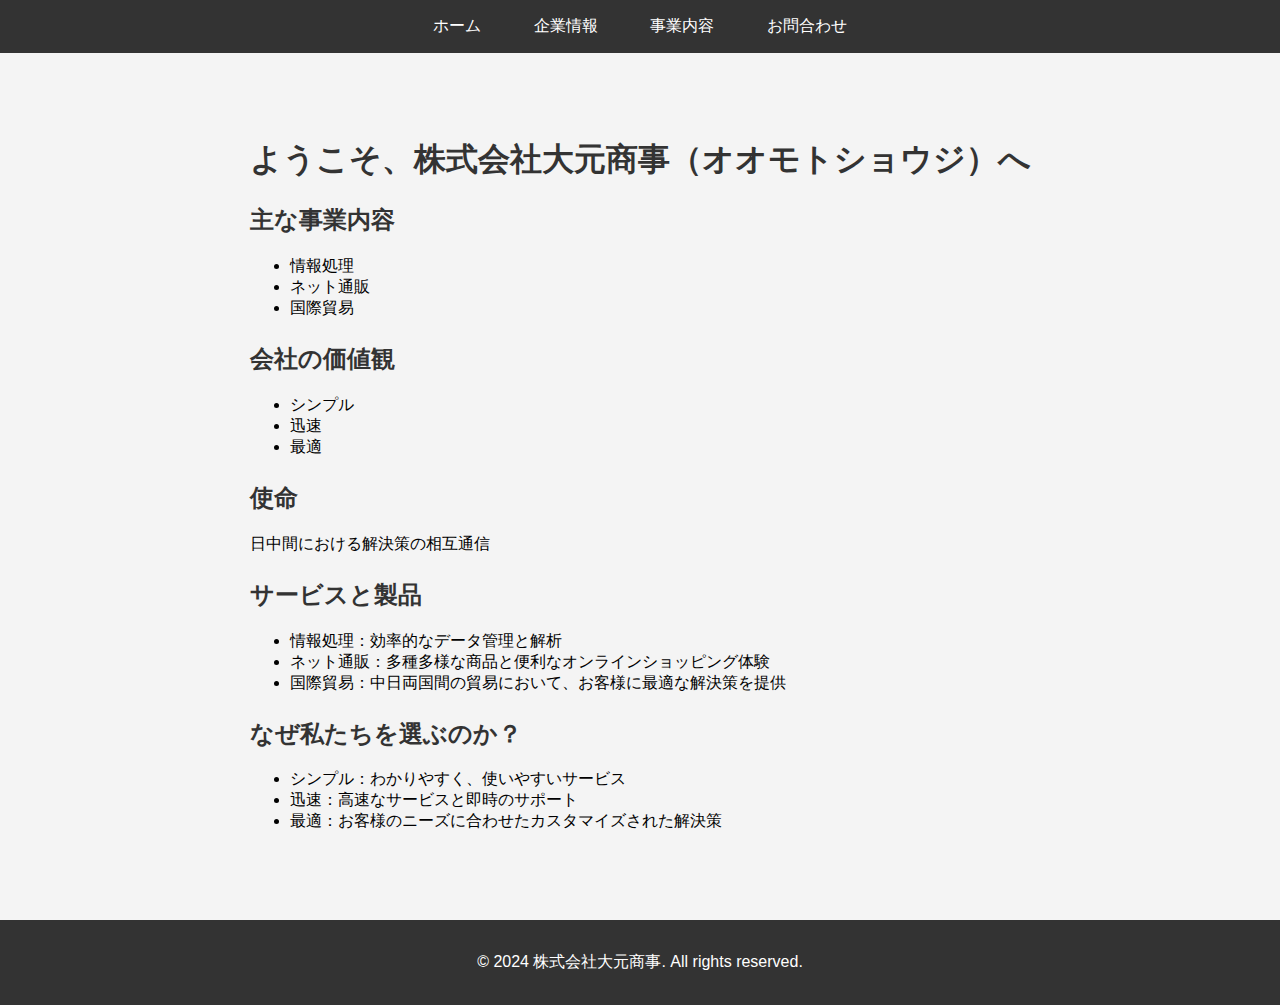
==== index.html @ 144e2c76 "初め" ====
<!DOCTYPE html>
<html lang="ja">
<head>
    <meta charset="UTF-8">
    <meta name="viewport" content="width=device-width, initial-scale=1.0">
    <title>ホーム</title>
    <link rel="stylesheet" href="style.css">
</head>
<body>
    <header>
        <nav>
            <ul>
                <li><a href="index.html">ホーム</a></li>
                <li><a href="company.html">企業情報</a></li>
                <li><a href="business.html">事業内容</a></li>
                <li><a href="inquiry.html">お問合わせ</a></li>
            </ul>
        </nav>
    </header>
    <main>
        <h1>ようこそ、株式会社大元商事（オオモトショウジ）へ</h1>
        
        <section>
            <h2>主な事業内容</h2>
            <ul>
                <li>情報処理</li>
                <li>ネット通販</li>
                <li>国際貿易</li>
            </ul>
        </section>
        
        <section>
            <h2>会社の価値観</h2>
            <ul>
                <li>シンプル</li>
                <li>迅速</li>
                <li>最適</li>
            </ul>
        </section>
        
        <section>
            <h2>使命</h2>
            <p>日中間における解決策の相互通信</p>
        </section>
        
        <section>
            <h2>サービスと製品</h2>
            <ul>
                <li>情報処理：効率的なデータ管理と解析</li>
                <li>ネット通販：多種多様な商品と便利なオンラインショッピング体験</li>
                <li>国際貿易：中日両国間の貿易において、お客様に最適な解決策を提供</li>
            </ul>
        </section>
        
        <section>
            <h2>なぜ私たちを選ぶのか？</h2>
            <ul>
                <li>シンプル：わかりやすく、使いやすいサービス</li>
                <li>迅速：高速なサービスと即時のサポート</li>
                <li>最適：お客様のニーズに合わせたカスタマイズされた解決策</li>
            </ul>
        </section>
    </main>
    <footer>
        <p>&copy; 2024 株式会社大元商事. All rights reserved.</p>
    </footer>
</body>
</html>
---- style.css ----
html, body {
    height: 100%;
    margin: 0;
    padding: 0;
}

body {
    font-family: Arial, sans-serif;
    background-color: #f4f4f4;
    display: flex;
    flex-direction: column;
}

header {
    background-color: #333;
    color: white;
    padding: 1em 0;
    text-align: center;
}

nav ul {
    list-style-type: none;
    padding: 0;
    margin: 0;
}

nav ul li {
    display: inline;
    margin: 0 1em;
}

nav ul li a {
    color: white;
    text-decoration: none;
    padding: 0.5em;
}

nav ul li a:hover {
    background-color: #555;
    border-radius: 4px;
}

main {
    flex: 1;
    padding: 2em;
    /* background-color: white; */
    margin: 2em auto;
    max-width: 800px;
    /* box-shadow: 0 0 10px rgba(0, 0, 0, 0.1); */
}

h1, h2 {
    color: #333;
}

section {
    margin-bottom: 1.5em;
}

footer {
    background-color: #333;
    color: white;
    text-align: center;
    padding: 1em 0;
    width: 100%;
}
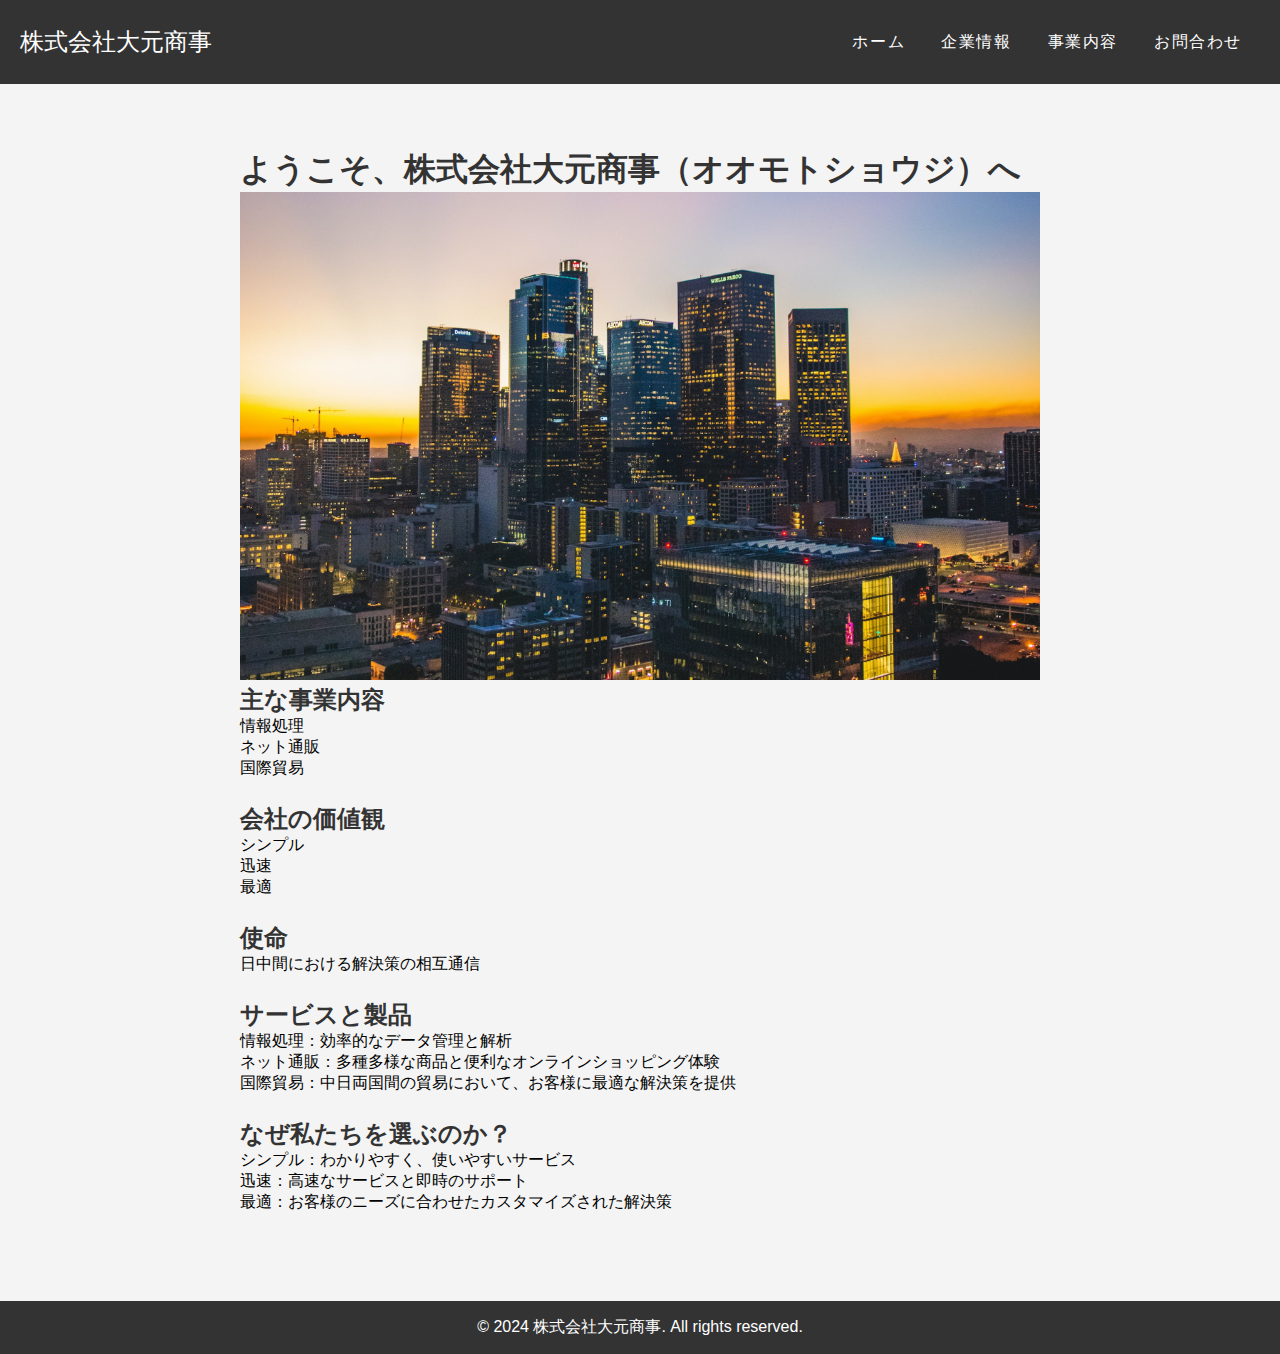
==== commit 37efca97: "update" ====
--- a/index.html
+++ b/index.html
@@ -5,21 +5,42 @@
     <meta name="viewport" content="width=device-width, initial-scale=1.0">
     <title>ホーム</title>
     <link rel="stylesheet" href="style.css">
+
+    <script>
+        function toggleMenu() {
+            var x = document.getElementById("navbar-links");
+            if (x.style.display === "block") {
+                x.style.display = "none";
+            } else {
+                x.style.display = "block";
+            }
+        }
+    </script>
+
 </head>
 <body>
     <header>
-        <nav>
-            <ul>
-                <li><a href="index.html">ホーム</a></li>
-                <li><a href="company.html">企業情報</a></li>
-                <li><a href="business.html">事業内容</a></li>
-                <li><a href="inquiry.html">お問合わせ</a></li>
-            </ul>
+        <nav class="navbar">
+            <div class="navbar-container">
+                <a href="index.html" class="brand-title">株式会社大元商事</a>
+                <a href="javascript:void(0);" class="toggle-button" onclick="toggleMenu()">
+                    &#9776;
+                </a>
+                <div class="navbar-links" id="navbar-links">
+                    <ul>
+                        <li><a href="index.html">ホーム</a></li>
+                        <li><a href="company.html">企業情報</a></li>
+                        <li><a href="services.html">事業内容</a></li>
+                        <li><a href="contact.html">お問合わせ</a></li>
+                    </ul>
+                </div>
+            </div>
         </nav>
+        
     </header>
     <main>
         <h1>ようこそ、株式会社大元商事（オオモトショウジ）へ</h1>
-        
+        <img src="images/1.jpg" alt="Welcome Image" style="width:100%;height:auto;">
         <section>
             <h2>主な事業内容</h2>
             <ul>
@@ -64,5 +85,6 @@
     <footer>
         <p>&copy; 2024 株式会社大元商事. All rights reserved.</p>
     </footer>
+    
 </body>
 </html>
--- a/style.css
+++ b/style.css
@@ -1,16 +1,98 @@
+/* Basic Reset */
 html, body {
     height: 100%;
     margin: 0;
     padding: 0;
-}
-
-body {
     font-family: Arial, sans-serif;
     background-color: #f4f4f4;
     display: flex;
     flex-direction: column;
 }
 
+body, h1, h2, p, ul, li, a {
+    margin: 0;
+    padding: 0;
+    list-style: none;
+    text-decoration: none;
+    color: inherit;
+}
+
+/* Navbar Styles */
+.navbar {
+    background-color: #333;
+    color: white;
+    padding: 10px 20px;
+    position: relative;
+}
+
+.navbar-container {
+    display: flex;
+    justify-content: space-between;
+    align-items: center;
+}
+
+.brand-title {
+    font-size: 1.5em;
+}
+
+.toggle-button {
+    font-size: 1.5em;
+    display: none;
+}
+
+.navbar-links {
+    display: flex;
+}
+
+.navbar-links ul {
+    display: flex;
+    margin: 0;
+    padding: 0;
+}
+
+.navbar-links li {
+    margin: 0 10px;
+}
+
+.navbar-links a {
+    color: white;
+    text-transform: uppercase;
+    letter-spacing: 0.1em;
+}
+
+.navbar-links a:hover {
+    color: #ddd;
+}
+
+/* Mobile Styles */
+@media (max-width: 768px) {
+    .toggle-button {
+        display: block;
+    }
+    
+    .navbar-links {
+        display: none;
+        width: 100%;
+        text-align: center;
+        background-color: #333;
+    }
+
+    .navbar-links ul {
+        flex-direction: column;
+    }
+
+    .navbar-links li {
+        margin: 10px 0;
+    }
+
+    .navbar-links a {
+        padding: 10px;
+        border-top: 1px solid #444;
+        border-bottom: 1px solid #444;
+    }
+}
+
+/* Header Styles */
 header {
     background-color: #333;
     color: white;
@@ -40,13 +122,12 @@
     border-radius: 4px;
 }
 
+/* Main Content Styles */
 main {
     flex: 1;
     padding: 2em;
-    /* background-color: white; */
     margin: 2em auto;
     max-width: 800px;
-    /* box-shadow: 0 0 10px rgba(0, 0, 0, 0.1); */
 }
 
 h1, h2 {
@@ -57,6 +138,7 @@
     margin-bottom: 1.5em;
 }
 
+/* Footer Styles */
 footer {
     background-color: #333;
     color: white;
